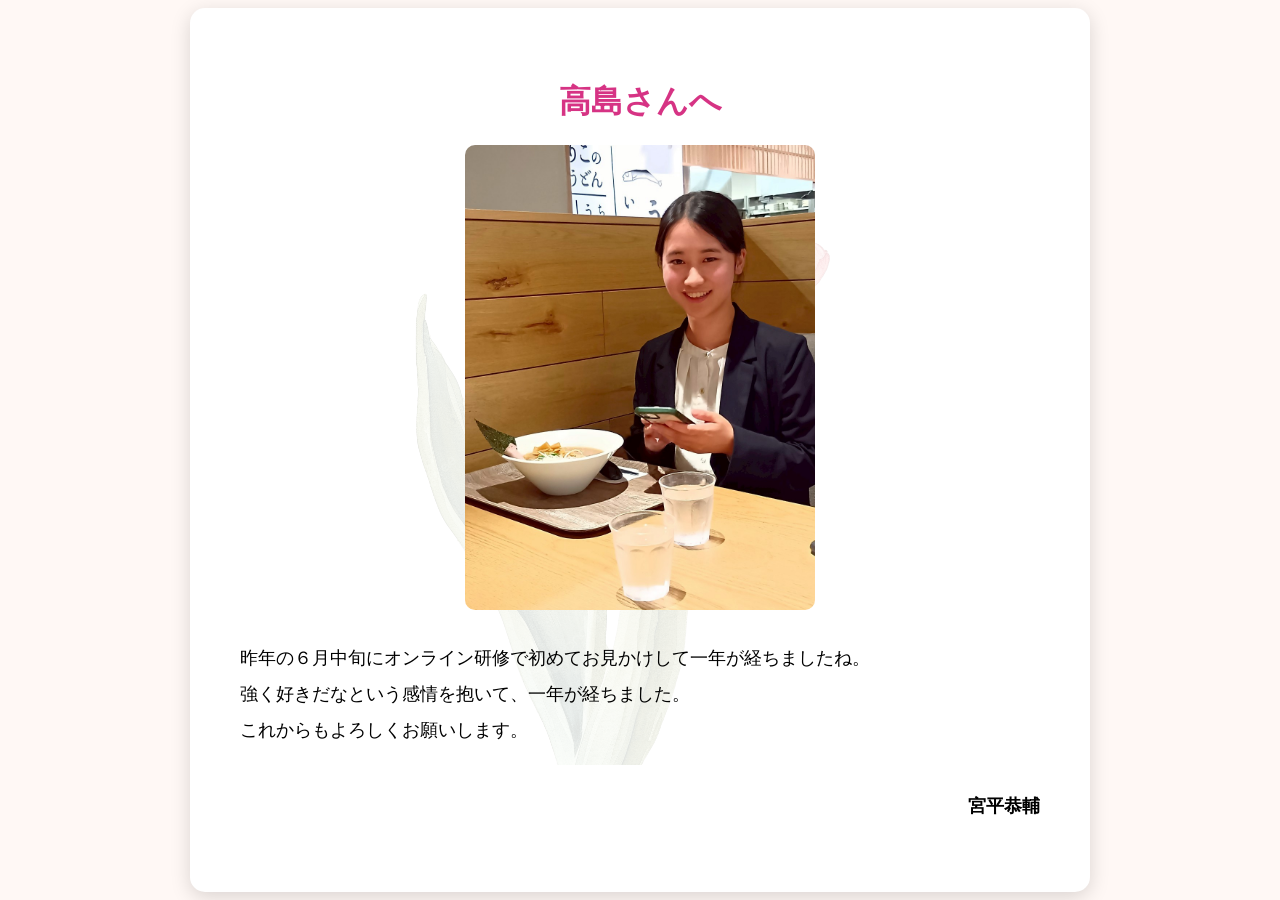
==== takashima.html @ 46480804 "letter" ====
<!DOCTYPE html>
<html lang="ja">
<head>
<meta charset="UTF-8">
<meta name="viewport" content="width=device-width, initial-scale=1.0">
<title>高島さんへ</title>
<link rel="stylesheet" href="style.css">
</head>

<body>

<div class="letter">

    <h1>高島さんへ</h1>

    <img src="takashima.jpg" alt="写真">

    <div class="message">

        <p>
            昨年の６月中旬にオンライン研修で初めてお見かけして一年が経ちましたね。<br>

            強く好きだなという感情を抱いて、一年が経ちました。<br>

            これからもよろしくお願いします。
        </p>

        <p class="sign">
            宮平恭輔
        </p>

    </div>

</div>

</body>
</html>
---- style.css ----
body{
    margin:0;
    min-height:100vh;

    display:flex;
    justify-content:center;
    align-items:center;

    background:#fff8f5;
    font-family:sans-serif;
}

.letter{
    width:800px;
    max-width:90%;

    background:white;

    padding:50px;

    border-radius:15px;

    box-shadow:0 5px 20px rgba(0,0,0,0.15);

    position:relative;
    overflow:hidden;
}

.letter::before{
    content:"";

    position:absolute;
    inset:0;

    background-image:url("tulip.png");
    background-repeat:no-repeat;
    background-position:center;
    background-size:70%;

    opacity:0.12;

    z-index:0;
}

.letter *{
    position:relative;
    z-index:1;
}

h1{
    text-align:center;
    color:#d63384;
}

img{
    display:block;
    margin:auto;

    width:350px;
    max-width:100%;

    border-radius:10px;
}

.message{
    margin-top:30px;
    line-height:2;
    font-size:18px;
}

.sign{
    text-align:right;
    margin-top:40px;
    font-weight:bold;
}
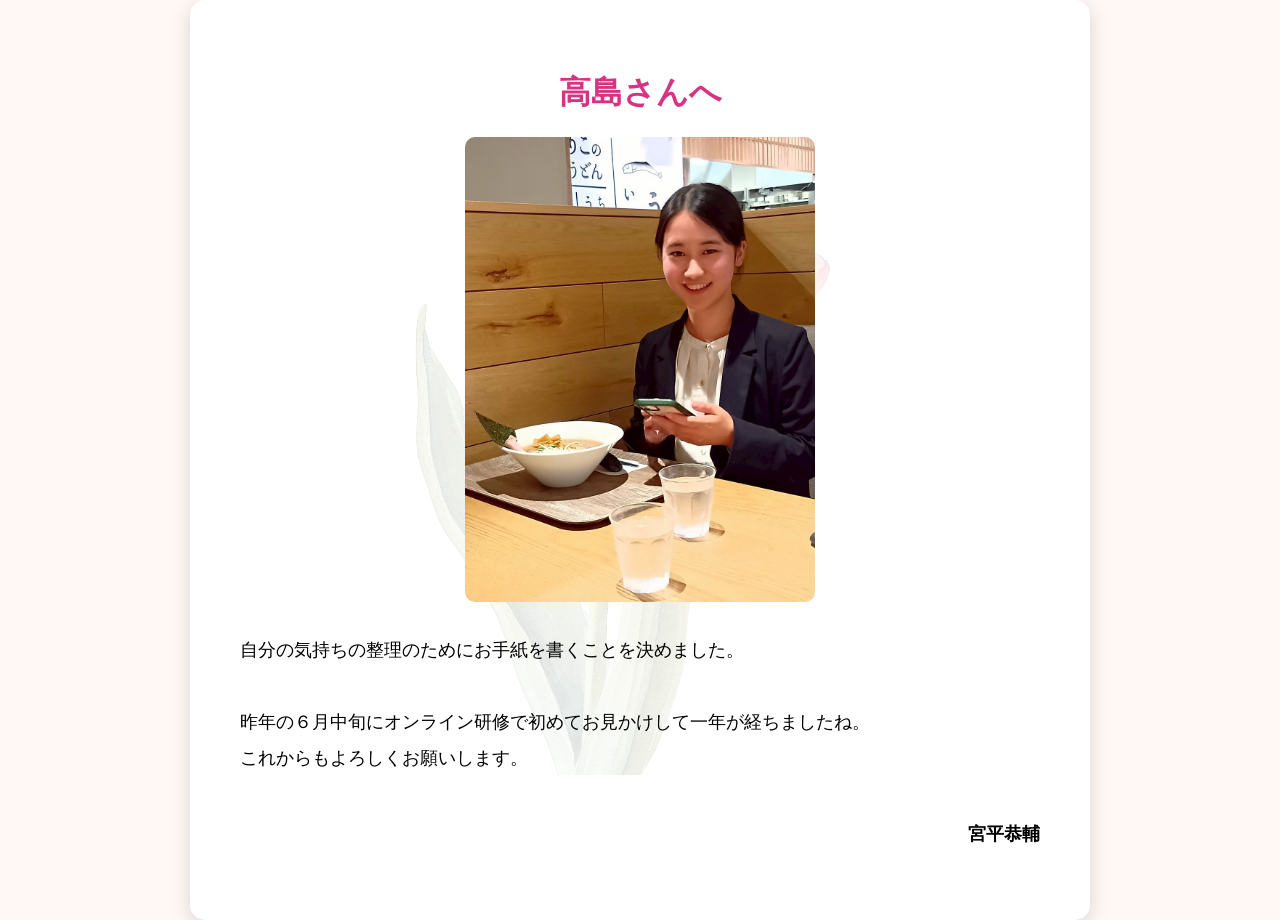
==== commit 5e35c74e: "letter" ====
--- a/takashima.html
+++ b/takashima.html
@@ -18,9 +18,8 @@
     <div class="message">
 
         <p>
+            自分の気持ちの整理のためにお手紙を書くことを決めました。<br><br>
             昨年の６月中旬にオンライン研修で初めてお見かけして一年が経ちましたね。<br>
-
-            強く好きだなという感情を抱いて、一年が経ちました。<br>
 
             これからもよろしくお願いします。
         </p>
